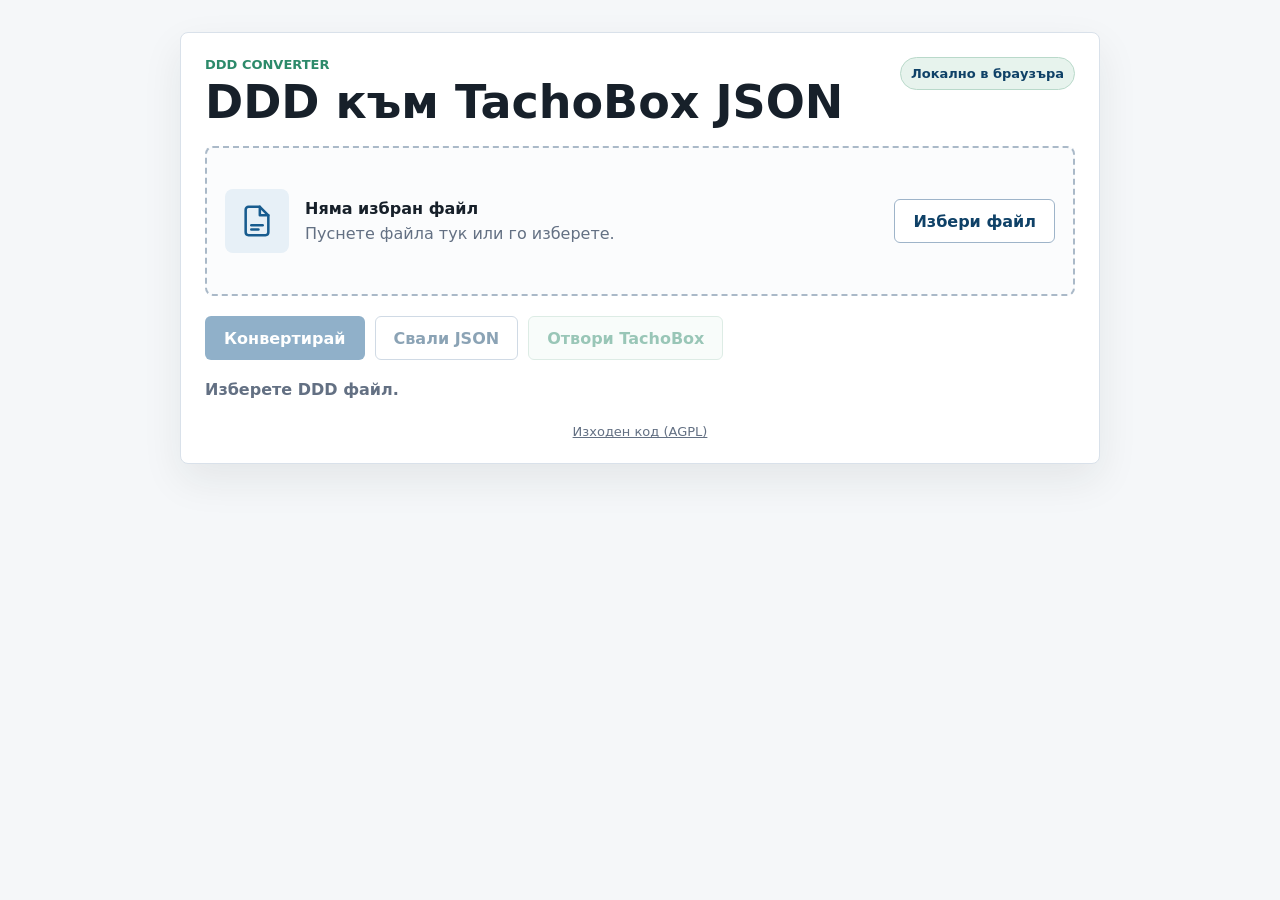
==== public/index.html @ f4750708 "Initial release: browser DDD to TachoBox JSON converter. Ship the WASM-backed static app, OpenSpec d" ====
<!doctype html>
<html lang="bg">
  <head>
    <meta charset="utf-8" />
    <meta name="viewport" content="width=device-width, initial-scale=1" />
    <title>DDD към TachoBox JSON</title>
    <link rel="stylesheet" href="./style.css" />
  </head>
  <body>
    <main class="shell">
      <section class="tool" aria-labelledby="page-title">
        <div class="header">
          <div>
            <p class="eyebrow">DDD converter</p>
            <h1 id="page-title">DDD към TachoBox JSON</h1>
          </div>
          <span class="privacy">Локално в браузъра</span>
        </div>

        <div class="dropzone" data-dropzone>
          <input
            data-file-input
            class="file-input"
            type="file"
            accept=".ddd,.DDD,.v1b,.V1B,.c1b,.C1B,.tgd,.TGD"
          />
          <div class="file-icon" aria-hidden="true">
            <svg viewBox="0 0 24 24" role="img">
              <path
                d="M14 2H6a2 2 0 0 0-2 2v16a2 2 0 0 0 2 2h12a2 2 0 0 0 2-2V8z"
              />
              <path d="M14 2v6h6" />
              <path d="M8 15h8" />
              <path d="M8 18h5" />
            </svg>
          </div>
          <div class="file-copy">
            <strong data-file-name>Няма избран файл</strong>
            <span data-file-meta>Пуснете файла тук или го изберете.</span>
          </div>
          <button class="button secondary" data-choose-file type="button">Избери файл</button>
        </div>

        <div class="actions">
          <button class="button primary" data-convert type="button" disabled>
            <span class="idle-label">Конвертирай</span>
            <span class="busy-label">Моля, изчакайте...</span>
          </button>
          <button class="button secondary" data-download type="button" disabled>Свали JSON</button>
          <button class="button ghost" data-open-tachobox type="button" disabled>Отвори TachoBox</button>
        </div>

        <p class="status" data-status data-tone="idle">Изберете DDD файл.</p>

        <section class="summary" data-summary hidden aria-label="Резюме">
          <div>
            <span>Рег. номер</span>
            <strong data-summary-field="plate">-</strong>
          </div>
          <div>
            <span>VIN</span>
            <strong data-summary-field="vin">-</strong>
          </div>
          <div>
            <span>Дни</span>
            <strong data-summary-field="days">-</strong>
          </div>
          <div>
            <span>Активности</span>
            <strong data-summary-field="activities">-</strong>
          </div>
          <div class="wide">
            <span>Период</span>
            <strong data-summary-field="period">-</strong>
          </div>
        </section>

        <p class="source-link">
          <a href="https://github.com/dnmitev/ddd2json" rel="noopener noreferrer">
            Изходен код (AGPL)
          </a>
        </p>
      </section>
    </main>

    <script src="./wasm_exec.js"></script>
    <script>
      const go = new Go();
      WebAssembly.instantiateStreaming(fetch("./ddd_parser.wasm"), go.importObject).then((result) => {
        go.run(result.instance);
      });
    </script>
    <script type="module" src="./app.js"></script>
  </body>
</html>
---- public/style.css ----
:root {
  color-scheme: light;
  --bg: #f5f7f9;
  --text: #17202a;
  --muted: #637083;
  --line: #d9e1ea;
  --panel: #ffffff;
  --primary: #185c8f;
  --primary-dark: #0f4167;
  --accent: #2c8a6a;
  --warning: #a45b06;
  --danger: #b3261e;
}

* {
  box-sizing: border-box;
}

body {
  min-height: 100vh;
  margin: 0;
  background: var(--bg);
  color: var(--text);
  font-family:
    Inter, ui-sans-serif, system-ui, -apple-system, BlinkMacSystemFont, "Segoe UI", sans-serif;
}

button,
input {
  font: inherit;
}

.shell {
  width: min(920px, calc(100% - 32px));
  margin: 0 auto;
  padding: 32px 0;
}

.tool {
  display: grid;
  gap: 20px;
  padding: 24px;
  background: var(--panel);
  border: 1px solid var(--line);
  border-radius: 8px;
  box-shadow: 0 16px 40px rgba(23, 32, 42, 0.08);
}

.header {
  display: flex;
  align-items: start;
  justify-content: space-between;
  gap: 16px;
}

.eyebrow {
  margin: 0 0 6px;
  color: var(--accent);
  font-size: 13px;
  font-weight: 700;
  text-transform: uppercase;
}

h1 {
  margin: 0;
  font-size: clamp(28px, 6vw, 46px);
  line-height: 1.05;
  letter-spacing: 0;
}

.privacy {
  flex: 0 0 auto;
  padding: 8px 10px;
  color: var(--primary-dark);
  background: #e7f3ed;
  border: 1px solid #b9d9ca;
  border-radius: 999px;
  font-size: 13px;
  font-weight: 700;
}

.dropzone {
  display: grid;
  grid-template-columns: auto 1fr auto;
  gap: 16px;
  align-items: center;
  min-height: 150px;
  padding: 18px;
  background: #fbfcfd;
  border: 2px dashed #aab9c8;
  border-radius: 8px;
}

.dropzone.is-dragging {
  border-color: var(--primary);
  background: #edf6fc;
}

.file-input {
  position: absolute;
  inline-size: 1px;
  block-size: 1px;
  overflow: hidden;
  clip: rect(0 0 0 0);
}

.file-icon {
  display: grid;
  place-items: center;
  width: 64px;
  height: 64px;
  color: var(--primary);
  background: #e7f0f7;
  border-radius: 8px;
}

.file-icon svg {
  width: 34px;
  height: 34px;
  fill: none;
  stroke: currentColor;
  stroke-linecap: round;
  stroke-linejoin: round;
  stroke-width: 1.8;
}

.file-copy {
  display: grid;
  gap: 6px;
  min-width: 0;
}

.file-copy strong,
.summary strong {
  overflow-wrap: anywhere;
}

.file-copy span,
.summary span {
  color: var(--muted);
}

.actions {
  display: flex;
  flex-wrap: wrap;
  gap: 10px;
}

.button {
  min-height: 44px;
  padding: 0 18px;
  border: 1px solid transparent;
  border-radius: 6px;
  cursor: pointer;
  font-weight: 750;
}

.button:disabled {
  cursor: not-allowed;
  opacity: 0.48;
}

.primary {
  color: #fff;
  background: var(--primary);
}

.primary:not(:disabled):hover {
  background: var(--primary-dark);
}

.secondary {
  color: var(--primary-dark);
  background: #fff;
  border-color: #9eb4c9;
}

.secondary:not(:disabled):hover {
  background: #eef4f8;
}

.ghost {
  color: var(--accent);
  background: #f2faf6;
  border-color: #b9d9ca;
}

.busy-label,
.button[data-busy="true"] .idle-label {
  display: none;
}

.button[data-busy="true"] .busy-label {
  display: inline;
}

.status {
  min-height: 24px;
  margin: 0;
  color: var(--muted);
  font-weight: 650;
}

.status[data-tone="success"] {
  color: var(--accent);
}

.status[data-tone="error"] {
  color: var(--danger);
}

.status[data-tone="warn"] {
  color: var(--warning);
}

.summary {
  display: grid;
  grid-template-columns: repeat(4, minmax(0, 1fr));
  gap: 10px;
}

.summary[hidden] {
  display: none;
}

.summary div {
  display: grid;
  gap: 4px;
  min-height: 72px;
  padding: 12px;
  background: #f7f9fb;
  border: 1px solid var(--line);
  border-radius: 6px;
}

.summary .wide {
  grid-column: span 4;
}

.source-link {
  margin: 0;
  text-align: center;
  font-size: 13px;
}

.source-link a {
  color: var(--muted);
}

@media (max-width: 720px) {
  .shell {
    width: min(100% - 20px, 920px);
    padding: 10px 0;
  }

  .tool {
    padding: 16px;
  }

  .header {
    display: grid;
  }

  .privacy {
    width: fit-content;
  }

  .dropzone {
    grid-template-columns: 1fr;
    text-align: center;
  }

  .file-icon {
    margin: 0 auto;
  }

  .actions,
  .button {
    width: 100%;
  }

  .summary {
    grid-template-columns: repeat(2, minmax(0, 1fr));
  }

  .summary .wide {
    grid-column: span 2;
  }
}
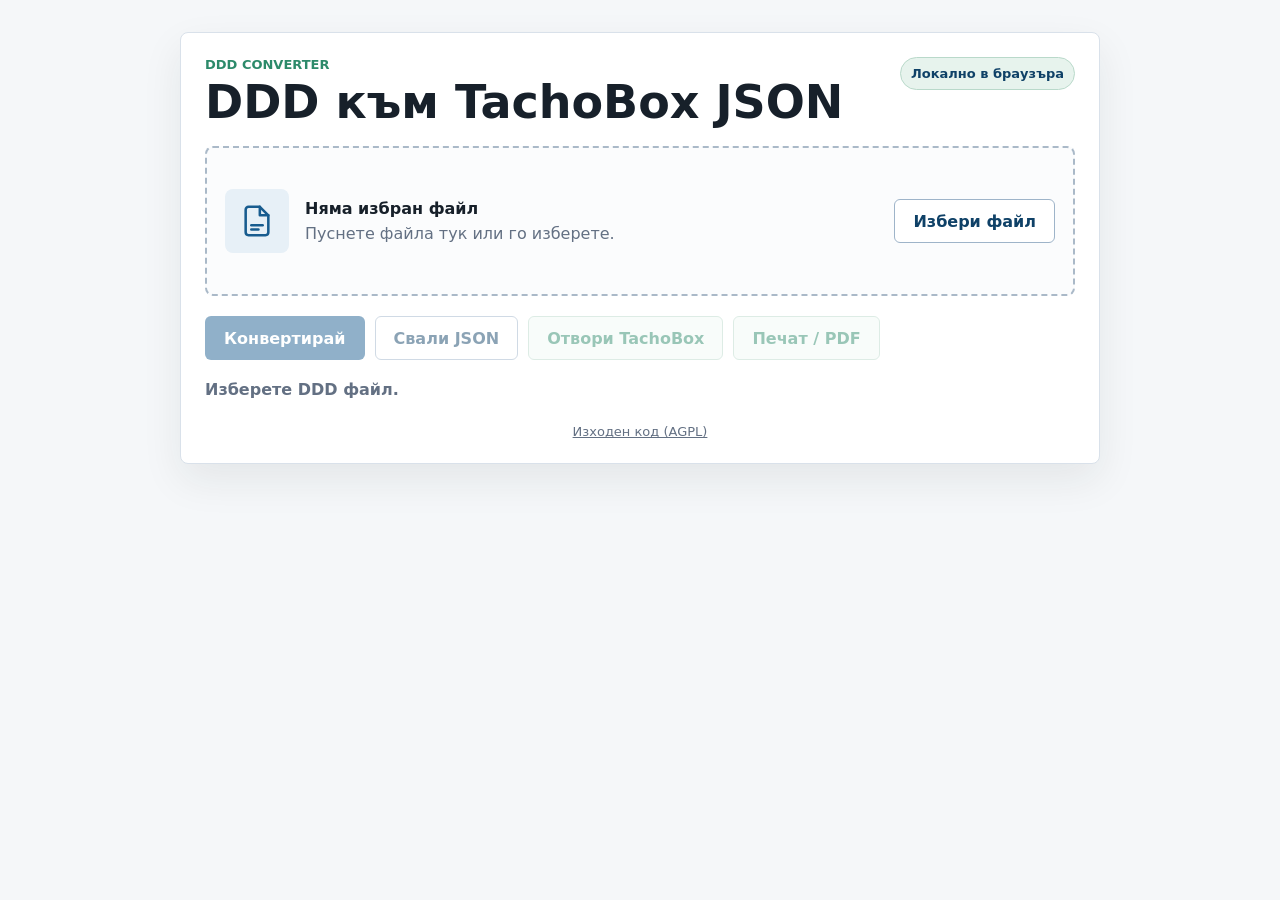
==== commit 4d7ab73f: "Add print/PDF report functionality and update README - Introduced a new button for printing/PDF repo" ====
--- a/public/index.html
+++ b/public/index.html
@@ -48,18 +48,19 @@
           </button>
           <button class="button secondary" data-download type="button" disabled>Свали JSON</button>
           <button class="button ghost" data-open-tachobox type="button" disabled>Отвори TachoBox</button>
+          <button class="button ghost" data-print-report type="button" disabled>Печат / PDF</button>
         </div>
 
         <p class="status" data-status data-tone="idle">Изберете DDD файл.</p>
 
         <section class="summary" data-summary hidden aria-label="Резюме">
           <div>
-            <span>Рег. номер</span>
-            <strong data-summary-field="plate">-</strong>
+            <span data-summary-label="primary">Рег. номер</span>
+            <strong data-summary-field="primary">-</strong>
           </div>
           <div>
-            <span>VIN</span>
-            <strong data-summary-field="vin">-</strong>
+            <span data-summary-label="secondary">VIN</span>
+            <strong data-summary-field="secondary">-</strong>
           </div>
           <div>
             <span>Дни</span>
